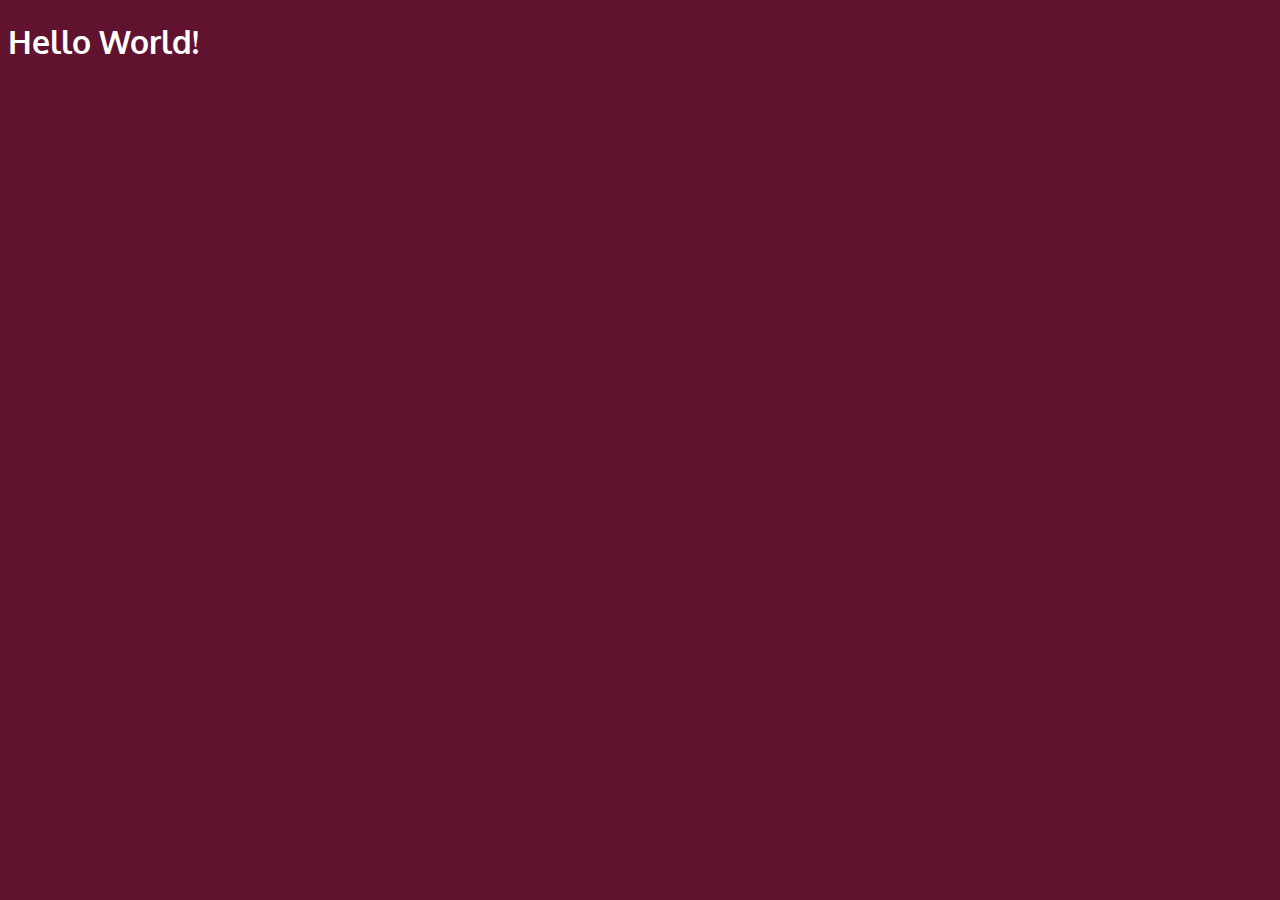
==== module3-soln/index.html @ 846b8aa2 "module 3 commit" ====
<!DOCTYPE html>
<html lang="en">
	<head>
		<meta charset="utf-8">
		<meta http-equiv="X-UA-Compatible" content="IE=edge">
		<meta name="viewport" content="width=device-width, initial-scale=1">
		<title>David Chu's China Bistro</title>
		<link rel="stylesheet" href="css/bootsrap.min.css">
		<link rel="stylesheet" href="css/styles.css">
		<link href="https://fonts.googleapis.com/css2?family=Oxygen:wght@300;400;700&display=swap" rel="stylesheet">
	</head>
<body>
	
	<h1>Hello World!</h1>

	<script type="js/jquery-3.5.1.min"></script>
	<script type="js/bootsrap.min.js"></script>
	<script type="js/script.js"></script>
</body>
</html>
---- module3-soln/css/styles.css ----
body{
	background-color: maroon;
	color:#fff;
	background-color:#61122f; 
	font-family: 'Oxygen', sans-serif;
	

}
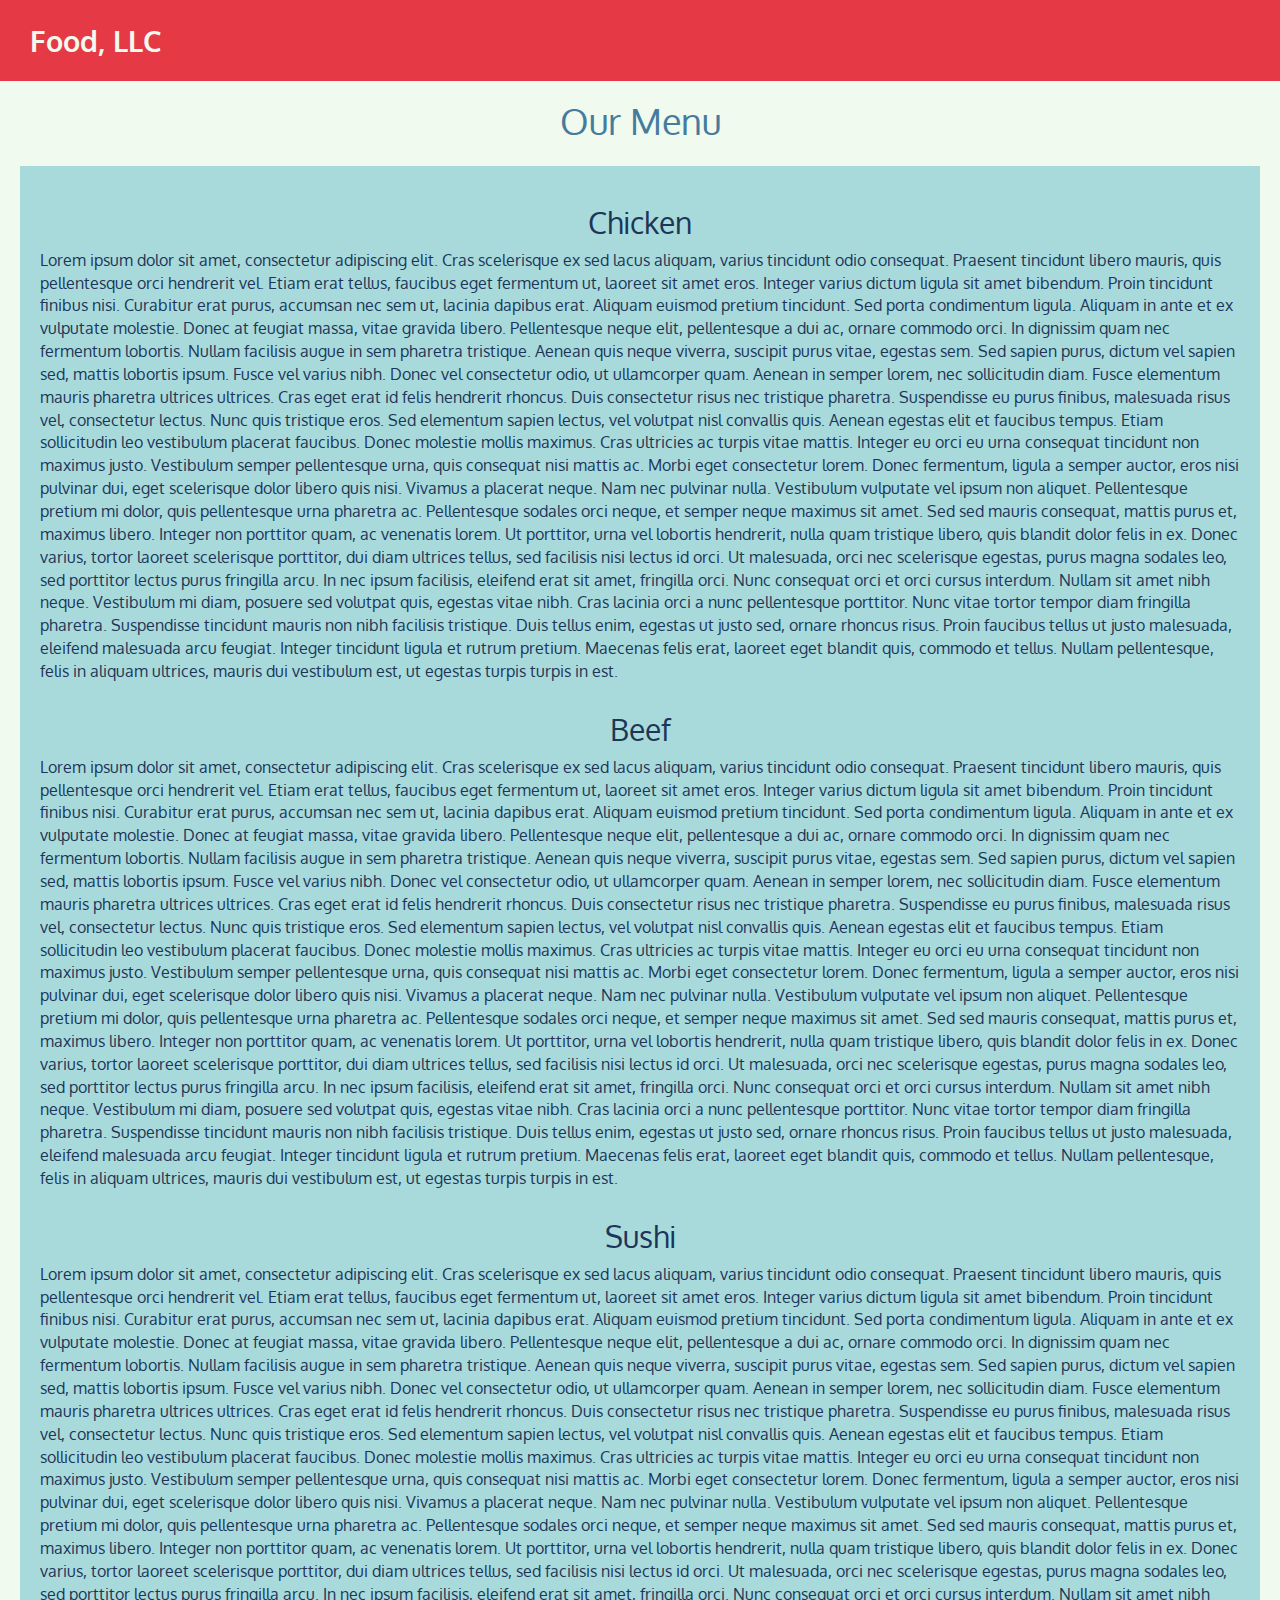
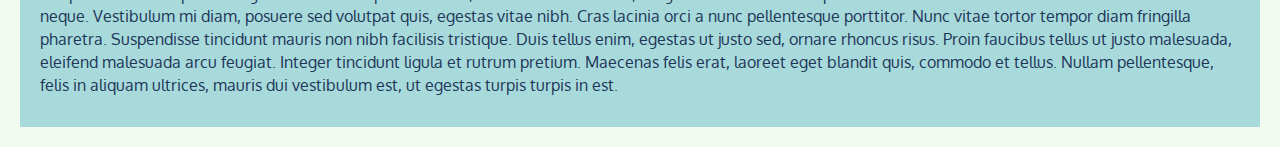
==== commit 31b60507: "latest" ====
--- a/module3-soln/index.html
+++ b/module3-soln/index.html
@@ -1,20 +1,104 @@
-<!DOCTYPE html>
+<!doctype html>
 <html lang="en">
-	<head>
-		<meta charset="utf-8">
-		<meta http-equiv="X-UA-Compatible" content="IE=edge">
-		<meta name="viewport" content="width=device-width, initial-scale=1">
-		<title>David Chu's China Bistro</title>
-		<link rel="stylesheet" href="css/bootsrap.min.css">
-		<link rel="stylesheet" href="css/styles.css">
-		<link href="https://fonts.googleapis.com/css2?family=Oxygen:wght@300;400;700&display=swap" rel="stylesheet">
-	</head>
+  <head>
+    <meta charset="utf-8">
+    <meta http-equiv="X-UA-Compatible" content="IE=edge">
+    <meta name="viewport" content="width=device-width, initial-scale=1">
+    <title>Module 3 Solution</title>
+    <link rel="stylesheet" href="css/bootstrap.min.css">
+    <link rel="stylesheet" href="css/styles.css">
+    <link href='https://fonts.googleapis.com/css?family=Oxygen:400,300,700' rel='stylesheet' type='text/css'>
+    <link href='https://fonts.googleapis.com/css?family=Lora' rel='stylesheet' type='text/css'>
+  </head>
 <body>
-	
-	<h1>Hello World!</h1>
+  <header>
+    <nav id="header-nav" class="navbar navbar-default">
+      <div class="container-fluid">
+        <div class="navbar-header">
+      		<div>
+      			<a href="index.html">Food, LLC</a>
+      		</div>
+      		
 
-	<script type="js/jquery-3.5.1.min"></script>
-	<script type="js/bootsrap.min.js"></script>
-	<script type="js/script.js"></script>
+      	<button type="button" class="navbar-toggle collapsed" data-toggle="collapse" data-target="#collapsable-nav" aria-expanded="false">
+            <span class="sr-only">Toggle navigation</span>
+            <span class="icon-bar"></span>
+            <span class="icon-bar"></span>
+            <span class="icon-bar"></span>
+          </button>
+        </div>
+
+        <div id="collapsable-nav" class="collapse navbar-collapse ">
+           <ul id="nav-list" class="nav navbar-nav navbar-right visible-xs">
+            <li>
+              <span> Chicken</span>
+            <hr>
+            </li>
+            
+            <li>
+              <span> Beef</span>
+              <hr>
+            </li>
+            
+            <li>
+              <span> Sushi</span>
+            </li>
+
+      	</div>
+		</nav>
+	</header>
+      	<h1 class="text-center"> Our Menu</h1>
+      	<div id="main-content" class="container-fluid">
+      		<div id="our-menu" class="row">
+      			
+      			<div class="col-xs-12">
+      				<h2>Chicken</h2>
+      				<p>
+      				Lorem ipsum dolor sit amet, consectetur adipiscing elit. Cras scelerisque ex sed lacus aliquam, varius tincidunt odio consequat. Praesent tincidunt libero mauris, quis pellentesque orci hendrerit vel. Etiam erat tellus, faucibus eget fermentum ut, laoreet sit amet eros. Integer varius dictum ligula sit amet bibendum. Proin tincidunt finibus nisi. Curabitur erat purus, accumsan nec sem ut, lacinia dapibus erat. Aliquam euismod pretium tincidunt. Sed porta condimentum ligula. Aliquam in ante et ex vulputate molestie. Donec at feugiat massa, vitae gravida libero. Pellentesque neque elit, pellentesque a dui ac, ornare commodo orci. In dignissim quam nec fermentum lobortis. Nullam facilisis augue in sem pharetra tristique. Aenean quis neque viverra, suscipit purus vitae, egestas sem. Sed sapien purus, dictum vel sapien sed, mattis lobortis ipsum. Fusce vel varius nibh.
+
+					Donec vel consectetur odio, ut ullamcorper quam. Aenean in semper lorem, nec sollicitudin diam. Fusce elementum mauris pharetra ultrices ultrices. Cras eget erat id felis hendrerit rhoncus. Duis consectetur risus nec tristique pharetra. Suspendisse eu purus finibus, malesuada risus vel, consectetur lectus. Nunc quis tristique eros.
+
+					Sed elementum sapien lectus, vel volutpat nisl convallis quis. Aenean egestas elit et faucibus tempus. Etiam sollicitudin leo vestibulum placerat faucibus. Donec molestie mollis maximus. Cras ultricies ac turpis vitae mattis. Integer eu orci eu urna consequat tincidunt non maximus justo. Vestibulum semper pellentesque urna, quis consequat nisi mattis ac. Morbi eget consectetur lorem. Donec fermentum, ligula a semper auctor, eros nisi pulvinar dui, eget scelerisque dolor libero quis nisi. Vivamus a placerat neque. Nam nec pulvinar nulla. Vestibulum vulputate vel ipsum non aliquet. Pellentesque pretium mi dolor, quis pellentesque urna pharetra ac. Pellentesque sodales orci neque, et semper neque maximus sit amet. Sed sed mauris consequat, mattis purus et, maximus libero.
+
+					Integer	 non porttitor quam, ac venenatis lorem. Ut porttitor, urna vel lobortis hendrerit, nulla quam tristique libero, quis blandit dolor felis in ex. Donec varius, tortor laoreet scelerisque porttitor, dui diam ultrices tellus, sed facilisis nisi lectus id orci. Ut malesuada, orci nec scelerisque egestas, purus magna sodales leo, sed porttitor lectus purus fringilla arcu. In nec ipsum facilisis, eleifend erat sit amet, fringilla orci. Nunc consequat orci et orci cursus interdum. Nullam sit amet nibh neque. Vestibulum mi diam, posuere sed volutpat quis, egestas vitae nibh. Cras lacinia orci a nunc pellentesque porttitor. Nunc vitae tortor tempor diam fringilla pharetra. Suspendisse tincidunt mauris non nibh facilisis tristique. Duis tellus enim, egestas ut justo sed, ornare rhoncus risus. Proin faucibus tellus ut justo malesuada, eleifend malesuada arcu feugiat. Integer tincidunt ligula et rutrum pretium. Maecenas felis erat, laoreet eget blandit quis, commodo et tellus. Nullam pellentesque, felis in aliquam ultrices, mauris dui vestibulum est, ut egestas turpis turpis in est.
+				</p>
+
+      			</div>	
+      			
+      			<div class="col-xs-12">
+      			    <h2> Beef</h2>
+      			    <p>
+      				Lorem ipsum dolor sit amet, consectetur adipiscing elit. Cras scelerisque ex sed lacus aliquam, varius tincidunt odio consequat. Praesent tincidunt libero mauris, quis pellentesque orci hendrerit vel. Etiam erat tellus, faucibus eget fermentum ut, laoreet sit amet eros. Integer varius dictum ligula sit amet bibendum. Proin tincidunt finibus nisi. Curabitur erat purus, accumsan nec sem ut, lacinia dapibus erat. Aliquam euismod pretium tincidunt. Sed porta condimentum ligula. Aliquam in ante et ex vulputate molestie. Donec at feugiat massa, vitae gravida libero. Pellentesque neque elit, pellentesque a dui ac, ornare commodo orci. In dignissim quam nec fermentum lobortis. Nullam facilisis augue in sem pharetra tristique. Aenean quis neque viverra, suscipit purus vitae, egestas sem. Sed sapien purus, dictum vel sapien sed, mattis lobortis ipsum. Fusce vel varius nibh.
+
+					Donec vel consectetur odio, ut ullamcorper quam. Aenean in semper lorem, nec sollicitudin diam. Fusce elementum mauris pharetra ultrices ultrices. Cras eget erat id felis hendrerit rhoncus. Duis consectetur risus nec tristique pharetra. Suspendisse eu purus finibus, malesuada risus vel, consectetur lectus. Nunc quis tristique eros.
+
+					Sed elementum sapien lectus, vel volutpat nisl convallis quis. Aenean egestas elit et faucibus tempus. Etiam sollicitudin leo vestibulum placerat faucibus. Donec molestie mollis maximus. Cras ultricies ac turpis vitae mattis. Integer eu orci eu urna consequat tincidunt non maximus justo. Vestibulum semper pellentesque urna, quis consequat nisi mattis ac. Morbi eget consectetur lorem. Donec fermentum, ligula a semper auctor, eros nisi pulvinar dui, eget scelerisque dolor libero quis nisi. Vivamus a placerat neque. Nam nec pulvinar nulla. Vestibulum vulputate vel ipsum non aliquet. Pellentesque pretium mi dolor, quis pellentesque urna pharetra ac. Pellentesque sodales orci neque, et semper neque maximus sit amet. Sed sed mauris consequat, mattis purus et, maximus libero.
+
+					Integer	 non porttitor quam, ac venenatis lorem. Ut porttitor, urna vel lobortis hendrerit, nulla quam tristique libero, quis blandit dolor felis in ex. Donec varius, tortor laoreet scelerisque porttitor, dui diam ultrices tellus, sed facilisis nisi lectus id orci. Ut malesuada, orci nec scelerisque egestas, purus magna sodales leo, sed porttitor lectus purus fringilla arcu. In nec ipsum facilisis, eleifend erat sit amet, fringilla orci. Nunc consequat orci et orci cursus interdum. Nullam sit amet nibh neque. Vestibulum mi diam, posuere sed volutpat quis, egestas vitae nibh. Cras lacinia orci a nunc pellentesque porttitor. Nunc vitae tortor tempor diam fringilla pharetra. Suspendisse tincidunt mauris non nibh facilisis tristique. Duis tellus enim, egestas ut justo sed, ornare rhoncus risus. Proin faucibus tellus ut justo malesuada, eleifend malesuada arcu feugiat. Integer tincidunt ligula et rutrum pretium. Maecenas felis erat, laoreet eget blandit quis, commodo et tellus. Nullam pellentesque, felis in aliquam ultrices, mauris dui vestibulum est, ut egestas turpis turpis in est.
+				</p>	
+      			</div>
+
+      			<div class="col-xs-12">
+      				<h2>Sushi</h2>
+      				<p>
+      				Lorem ipsum dolor sit amet, consectetur adipiscing elit. Cras scelerisque ex sed lacus aliquam, varius tincidunt odio consequat. Praesent tincidunt libero mauris, quis pellentesque orci hendrerit vel. Etiam erat tellus, faucibus eget fermentum ut, laoreet sit amet eros. Integer varius dictum ligula sit amet bibendum. Proin tincidunt finibus nisi. Curabitur erat purus, accumsan nec sem ut, lacinia dapibus erat. Aliquam euismod pretium tincidunt. Sed porta condimentum ligula. Aliquam in ante et ex vulputate molestie. Donec at feugiat massa, vitae gravida libero. Pellentesque neque elit, pellentesque a dui ac, ornare commodo orci. In dignissim quam nec fermentum lobortis. Nullam facilisis augue in sem pharetra tristique. Aenean quis neque viverra, suscipit purus vitae, egestas sem. Sed sapien purus, dictum vel sapien sed, mattis lobortis ipsum. Fusce vel varius nibh.
+
+					Donec vel consectetur odio, ut ullamcorper quam. Aenean in semper lorem, nec sollicitudin diam. Fusce elementum mauris pharetra ultrices ultrices. Cras eget erat id felis hendrerit rhoncus. Duis consectetur risus nec tristique pharetra. Suspendisse eu purus finibus, malesuada risus vel, consectetur lectus. Nunc quis tristique eros.
+
+					Sed elementum sapien lectus, vel volutpat nisl convallis quis. Aenean egestas elit et faucibus tempus. Etiam sollicitudin leo vestibulum placerat faucibus. Donec molestie mollis maximus. Cras ultricies ac turpis vitae mattis. Integer eu orci eu urna consequat tincidunt non maximus justo. Vestibulum semper pellentesque urna, quis consequat nisi mattis ac. Morbi eget consectetur lorem. Donec fermentum, ligula a semper auctor, eros nisi pulvinar dui, eget scelerisque dolor libero quis nisi. Vivamus a placerat neque. Nam nec pulvinar nulla. Vestibulum vulputate vel ipsum non aliquet. Pellentesque pretium mi dolor, quis pellentesque urna pharetra ac. Pellentesque sodales orci neque, et semper neque maximus sit amet. Sed sed mauris consequat, mattis purus et, maximus libero.
+
+					Integer	 non porttitor quam, ac venenatis lorem. Ut porttitor, urna vel lobortis hendrerit, nulla quam tristique libero, quis blandit dolor felis in ex. Donec varius, tortor laoreet scelerisque porttitor, dui diam ultrices tellus, sed facilisis nisi lectus id orci. Ut malesuada, orci nec scelerisque egestas, purus magna sodales leo, sed porttitor lectus purus fringilla arcu. In nec ipsum facilisis, eleifend erat sit amet, fringilla orci. Nunc consequat orci et orci cursus interdum. Nullam sit amet nibh neque. Vestibulum mi diam, posuere sed volutpat quis, egestas vitae nibh. Cras lacinia orci a nunc pellentesque porttitor. Nunc vitae tortor tempor diam fringilla pharetra. Suspendisse tincidunt mauris non nibh facilisis tristique. Duis tellus enim, egestas ut justo sed, ornare rhoncus risus. Proin faucibus tellus ut justo malesuada, eleifend malesuada arcu feugiat. Integer tincidunt ligula et rutrum pretium. Maecenas felis erat, laoreet eget blandit quis, commodo et tellus. Nullam pellentesque, felis in aliquam ultrices, mauris dui vestibulum est, ut egestas turpis turpis in est.
+				</p>
+      			</div>
+      			
+      		</div>
+      	</div>
+    
+
+
+  <!-- jQuery (Bootstrap JS plugins depend on it) -->
+  <script src="js/jquery-2.1.4.min.js"></script>
+  <script src="js/bootstrap.min.js"></script>
+  <script src="js/script.js"></script>
 </body>
-</html>+</html>
--- a/module3-soln/css/styles.css
+++ b/module3-soln/css/styles.css
@@ -1,8 +1,78 @@
-body{
-	background-color: maroon;
-	color:#fff;
-	background-color:#61122f; 
-	font-family: 'Oxygen', sans-serif;
-	
+/*e63946:red f1faee:white a8dadc:blue1 457b9d:blue2 1d3557:blue3*/
+
+
+
+body {
+  font-size: 16px;
+  color: #457b9d;
+  background-color: #f1faee;
+  font-family: 'Oxygen', sans-serif;
+}
+
+#header-nav{
+	background-color:#e63946; 
+	border-radius: 0;
+	border:0;
+}
+
+div.navbar-header a {
+	color:#f1faee;
+	font-size:1.8em;
+	font-weight: bold;
+
+}
+.navbar-header div
+{
+	margin: 20px 15px 20px;
+
+}
+.navbar-header a:hover, .navbar-header a:focus {
+  text-decoration: none;
+}
+
+button
+{
+	position:relative;
+	bottom:65px;
+}
+#main-content
+{
+	background-color: #a8dadc;
+	color:#1d3557;
+	padding: 20px;
+	margin-left: 20px;
+	margin-right: 20px;
+	margin-bottom: 20px;
+}
+#our-menu h2 
+{
+	text-align: center;
+}
+h1
+{
+	margin-bottom: 25px;
+	color:#457b9d ;
+}
+
+#nav-list a:hover, #list a:focus {
+  text-decoration: none;
+}
+#nav-list li{
+	font-size: 1.5em;
+	text-align: center;
+	color:#f1faee;
+}
+@media (max-width: 768px) {
+
+#collapsable-nav{
+	background-color: #1d3557;
+}
+#collapsable-nav li{
+	vertical-align: middle;
+
+}
+hr{
+	margin:10px;
+}
 
 }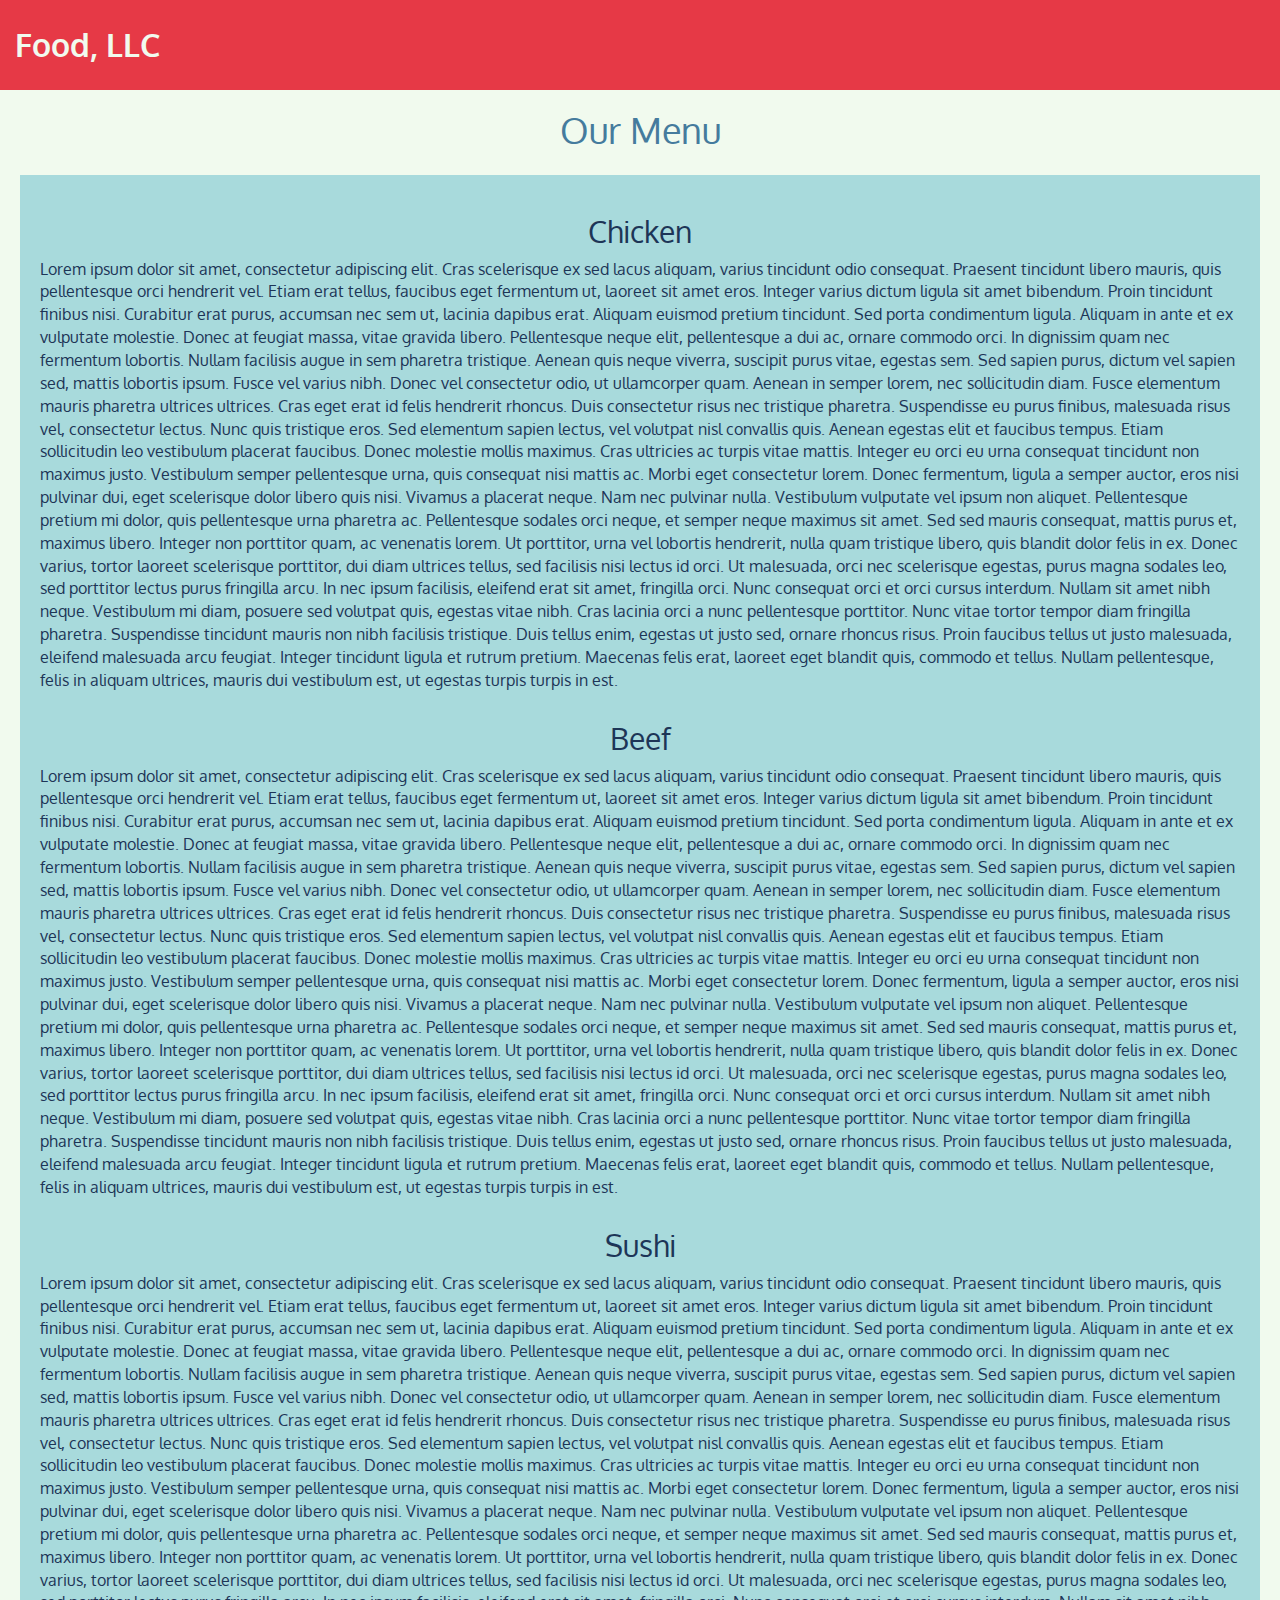
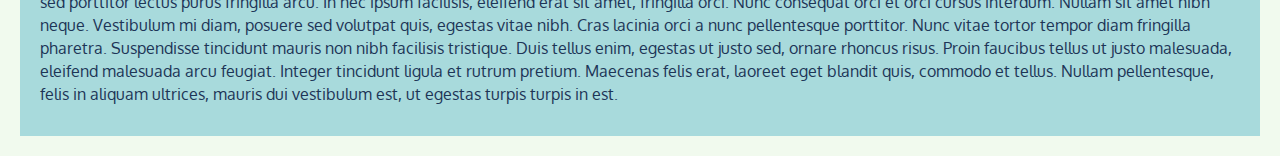
==== commit d1e2979d: "module4 solution" ====
--- a/module3-soln/index.html
+++ b/module3-soln/index.html
@@ -15,9 +15,10 @@
     <nav id="header-nav" class="navbar navbar-default">
       <div class="container-fluid">
         <div class="navbar-header">
-      		<div>
+      		<div class="navbar-brand">
       			<a href="index.html">Food, LLC</a>
       		</div>
+      	</div>
       		
 
       	<button type="button" class="navbar-toggle collapsed" data-toggle="collapse" data-target="#collapsable-nav" aria-expanded="false">
--- a/module3-soln/css/styles.css
+++ b/module3-soln/css/styles.css
@@ -15,7 +15,7 @@
 	border:0;
 }
 
-div.navbar-header a {
+div.navbar-brand  a{
 	color:#f1faee;
 	font-size:1.8em;
 	font-weight: bold;
